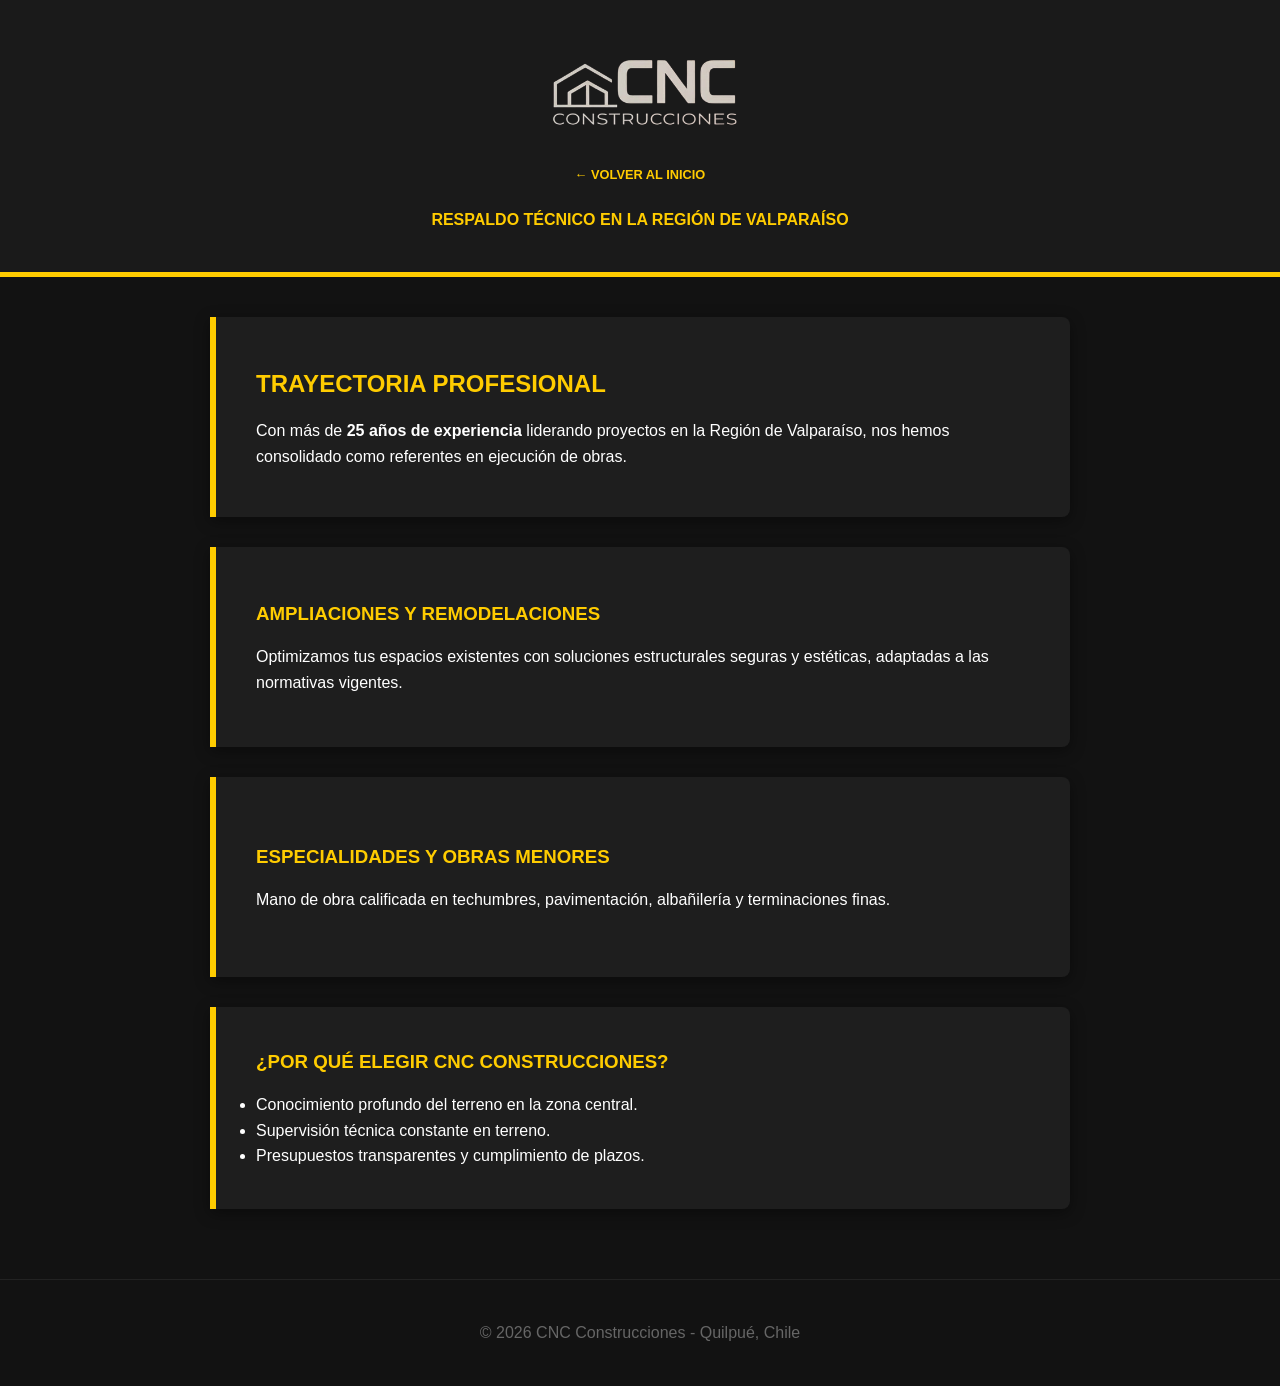
==== construccion.html @ 21a9d6a6 "Reparacion de codigos" ====
<!DOCTYPE html>
<html lang="es">
<head>
    <meta charset="UTF-8">
    <meta name="viewport" content="width=device-width, initial-scale=1.0">
    <title>Construcción - CNC Construcciones</title>
    <link rel="stylesheet" href="style.css">
</head>
<body>
    <header>
        <img src="img/logo.png" alt="Logo CNC Construcciones" class="logo-img">
        <nav><a href="index.html">← Volver al Inicio</a></nav>
        <h1>CNC CONSTRUCCIONES</h1>
        <p>Respaldo Técnico en la Región de Valparaíso</p>
    </header>

    <main>
        <div class="item">
            <h2>Trayectoria Profesional</h2>
            <p>Con más de <strong>25 años de experiencia</strong> liderando proyectos en la Región de Valparaíso, nos hemos consolidado como referentes en ejecución de obras.</p>
        </div>

        <div class="item">
            <h3>Ampliaciones y Remodelaciones</h3>
            <p>Optimizamos tus espacios existentes con soluciones estructurales seguras y estéticas, adaptadas a las normativas vigentes.</p>
        </div>

        <div class="item">
            <h3>Especialidades y Obras Menores</h3>
            <p>Mano de obra calificada en techumbres, pavimentación, albañilería y terminaciones finas.</p>
        </div>

        <div class="item">
            <h3>¿Por qué elegir CNC Construcciones?</h3>
            <ul class="feature-list">
                <li>Conocimiento profundo del terreno en la zona central.</li>
                <li>Supervisión técnica constante en terreno.</li>
                <li>Presupuestos transparentes y cumplimiento de plazos.</li>
            </ul>
        </div>
    </main>

    <footer>
        <p>&copy; <span id="year"></span> CNC Construcciones - Quilpué, Chile</p>
    </footer>

    <script>
        document.getElementById("year").textContent = new Date().getFullYear();
    </script>
</body>
</html>
---- style.css ----
/* 1. RESET Y BASE */
* {
    margin: 0;
    padding: 0;
    box-sizing: border-box;
}

body {
    background-color: #121212;
    color: #ffffff;
    font-family: 'Segoe UI', Roboto, Helvetica, Arial, sans-serif;
    line-height: 1.6;
    display: flex;
    flex-direction: column;
    min-height: 100vh;
}

/* 2. HEADER Y LOGO */
header {
    background: #1a1a1a;
    padding: 40px 20px;
    text-align: center;
    border-bottom: 5px solid #ffcc00;
    display: flex;
    flex-direction: column;
    align-items: center;
}

.logo-img {
    max-width: 220px;
    height: auto;
    margin-bottom: 10px;
}

header h1 {
    font-size: 2.8rem;
    color: #fff;
    text-transform: uppercase;
    letter-spacing: 3px;
    margin-bottom: 10px;
    position: absolute; width: 1px; height: 1px; overflow: hidden;
}

header p {
    color: #ffcc00;
    font-weight: bold;
    text-transform: uppercase;
}

nav {
    text-align: center;
    padding: 20px;
}

nav a {
    color: #ffcc00;
    text-decoration: none;
    font-weight: bold;
    text-transform: uppercase;
    font-size: 0.8rem;
}

/* 3. PÁGINA DE INICIO (Panel de 4 Tarjetas) */
.panel-container {
    display: flex;
    justify-content: center;
    align-items: stretch;
    gap: 20px;
    max-width: 1300px;
    margin: 0 auto;
    padding: 60px 20px;
    flex-wrap: wrap;
}

.card-link {
    text-decoration: none;
    display: flex;
    flex: 1;
    min-width: 280px;
    max-width: 320px;
}

.card {
    background: #1e1e1e;
    border: 1px solid #333;
    padding: 40px 30px;
    width: 100%;
    text-align: center;
    transition: 0.4s ease;
    display: flex;
    flex-direction: column;
    justify-content: center;
    min-height: 380px;
    border-radius: 4px;
}

.card:hover {
    border-color: #ffcc00;
    transform: translateY(-8px);
    box-shadow: 0 10px 30px rgba(0,0,0,0.6);
}

.card h2 {
    color: #ffcc00;
    margin-bottom: 20px;
    text-transform: uppercase;
}

.card p {
    color: #ffffff;
    font-size: 1.05rem;
}

/* 4. BOTONES DE CONTACTO */
.contact-card {
    border: 2px solid #ffcc00;
}

.contact-btn {
    display: block;
    background: #28a745;
    color: white !important;
    text-decoration: none;
    padding: 12px;
    margin: 8px 0;
    border-radius: 4px;
    font-size: 0.85rem;
    font-weight: bold;
    transition: 0.3s;
}

.contact-btn:hover {
    background: #218838;
    transform: scale(1.05);
}

.email-btn {
    background: #333;
    border: 1px solid #ffcc00;
}

.email-btn:hover {
    background: #ffcc00;
    color: #000 !important;
}

/* 5. PÁGINAS INTERNAS (Construcción, Corretaje, Nosotros) */
main:not(.panel-container) {
    max-width: 900px;
    margin: 0 auto;
    padding: 40px 20px;
    width: 100%;
}

.item {
    background: #1e1e1e;
    margin-bottom: 30px;
    padding: 40px;
    border-left: 6px solid #ffcc00;
    border-radius: 0 8px 8px 0;
    box-shadow: 0 4px 15px rgba(0,0,0,0.4);
    min-height: 200px;
    display: flex;
    flex-direction: column;
    justify-content: center;
}

.item h2, .item h3 {
    color: #ffcc00;
    margin-bottom: 15px;
    text-transform: uppercase;
}

/* ESTADOS DE CORRETAJE */
.estado {
    display: inline-block;
    padding: 6px 15px;
    font-weight: bold;
    font-size: 0.85rem;
    text-transform: uppercase;
    border-radius: 4px;
    margin-bottom: 15px;
}

.disponible {
    background-color: #28a745 !important; /* Verde */
    color: #ffffff !important;
}

.vendido {
    background-color: #dc3545 !important; /* Rojo */
    color: #ffffff !important;
}

/* 6. FOOTER */
footer {
    margin-top: auto;
    padding: 40px;
    text-align: center;
    color: #666;
    border-top: 1px solid #222;
}

/* 7. RESPONSIVE */
@media (max-width: 768px) {
    header h1 { font-size: 2rem; }
    .card-link { max-width: 100%; }
}
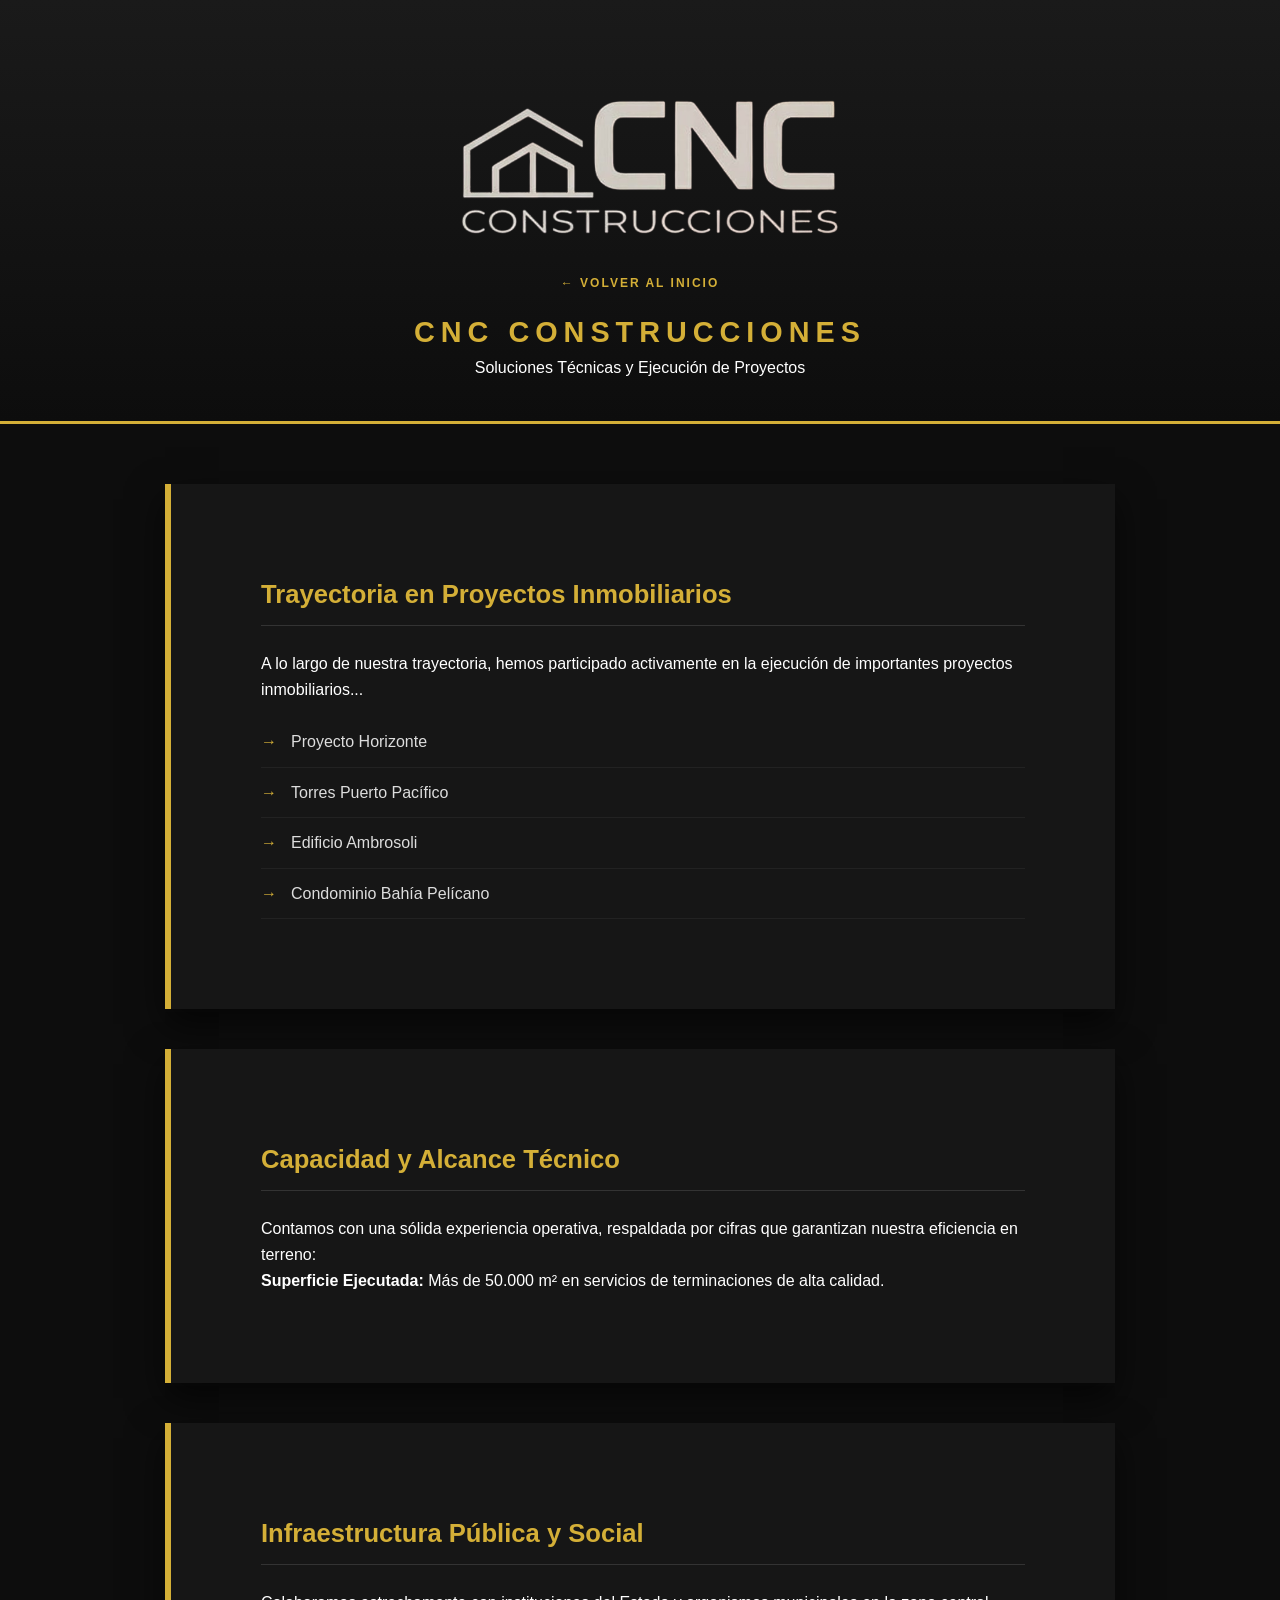
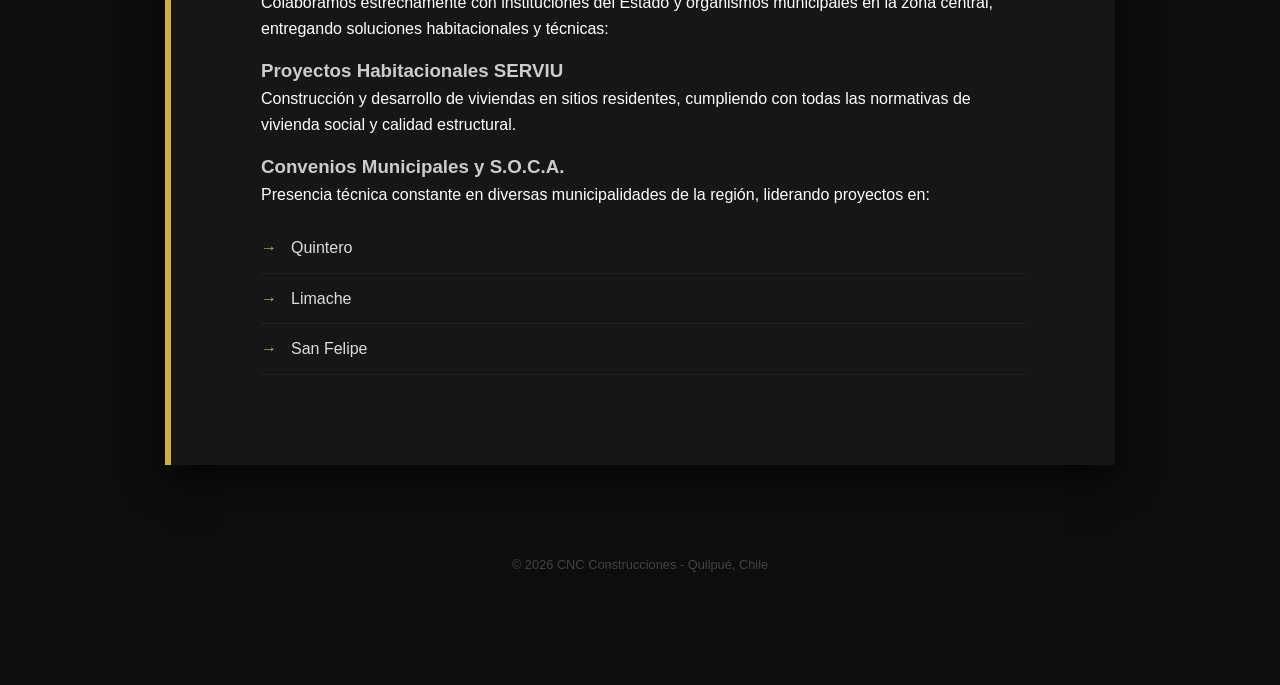
==== commit 777d3613: "Avance con arreglos en la identidad de imagen" ====
--- a/construccion.html
+++ b/construccion.html
@@ -8,44 +8,56 @@
 </head>
 <body>
     <header>
-        <img src="img/logo.png" alt="Logo CNC Construcciones" class="logo-img">
+        <img src="img/logo.png" alt="Logo CNC" class="logo-img">
         <nav><a href="index.html">← Volver al Inicio</a></nav>
         <h1>CNC CONSTRUCCIONES</h1>
-        <p>Respaldo Técnico en la Región de Valparaíso</p>
+        <p>Soluciones Técnicas y Ejecución de Proyectos</p>
     </header>
 
     <main>
-        <div class="item">
-            <h2>Trayectoria Profesional</h2>
-            <p>Con más de <strong>25 años de experiencia</strong> liderando proyectos en la Región de Valparaíso, nos hemos consolidado como referentes en ejecución de obras.</p>
+      <div class="item item-construccion">
+    <div class="perfil-texto">
+        <h2>Trayectoria en Proyectos Inmobiliarios</h2>
+        <p>A lo largo de nuestra trayectoria, hemos participado activamente en la ejecución de importantes proyectos inmobiliarios...</p>
+        <ul>
+            <li>Proyecto Horizonte</li>
+            <li>Torres Puerto Pacífico</li>
+            <li>Edificio Ambrosoli</li>
+            <li>Condominio Bahía Pelícano</li>
+        </ul>
+    </div>
+</div>
+
+       <div class="item item-construccion">
+    <div class="perfil-texto">
+        <h2>Capacidad y Alcance Técnico</h2>
+        <p>Contamos con una sólida experiencia operativa, respaldada por cifras que garantizan nuestra eficiencia en terreno:</p>
+        <div class="propiedad-info">
+            <p><strong>Superficie Ejecutada:</strong> Más de 50.000 m² en servicios de terminaciones de alta calidad.</p>
         </div>
+    </div>
+</div>
 
-        <div class="item">
-            <h3>Ampliaciones y Remodelaciones</h3>
-            <p>Optimizamos tus espacios existentes con soluciones estructurales seguras y estéticas, adaptadas a las normativas vigentes.</p>
-        </div>
+<div class="item item-construccion">
+    <div class="perfil-texto">
+        <h2>Infraestructura Pública y Social</h2>
+        <p>Colaboramos estrechamente con instituciones del Estado y organismos municipales en la zona central, entregando soluciones habitacionales y técnicas:</p>
+        
+        <h3 style="color: #ccc; margin-top: 15px;">Proyectos Habitacionales SERVIU</h3>
+        <p>Construcción y desarrollo de viviendas en sitios residentes, cumpliendo con todas las normativas de vivienda social y calidad estructural.</p>
 
-        <div class="item">
-            <h3>Especialidades y Obras Menores</h3>
-            <p>Mano de obra calificada en techumbres, pavimentación, albañilería y terminaciones finas.</p>
-        </div>
-
-        <div class="item">
-            <h3>¿Por qué elegir CNC Construcciones?</h3>
-            <ul class="feature-list">
-                <li>Conocimiento profundo del terreno en la zona central.</li>
-                <li>Supervisión técnica constante en terreno.</li>
-                <li>Presupuestos transparentes y cumplimiento de plazos.</li>
-            </ul>
-        </div>
-    </main>
+        <h3 style="color: #ccc; margin-top: 15px;">Convenios Municipales y S.O.C.A.</h3>
+        <p>Presencia técnica constante en diversas municipalidades de la región, liderando proyectos en:</p>
+        <ul>
+            <li>Quintero</li>
+            <li>Limache</li>
+            <li>San Felipe</li>
+        </ul>
+    </div>
+</div>
 
     <footer>
-        <p>&copy; <span id="year"></span> CNC Construcciones - Quilpué, Chile</p>
+        <p>&copy; 2026 CNC Construcciones - Quilpué, Chile</p>
     </footer>
-
-    <script>
-        document.getElementById("year").textContent = new Date().getFullYear();
-    </script>
 </body>
 </html>
--- a/style.css
+++ b/style.css
@@ -1,208 +1,128 @@
-/* 1. RESET Y BASE */
-* {
-    margin: 0;
-    padding: 0;
-    box-sizing: border-box;
+/* --- RESET Y BASES --- */
+* { margin: 0; padding: 0; box-sizing: border-box; }
+body { 
+    background-color: #0d0d0d; 
+    color: #ffffff; 
+    font-family: 'Segoe UI', Roboto, Helvetica, Arial, sans-serif;
+    line-height: 1.6; 
 }
 
-body {
-    background-color: #121212;
-    color: #ffffff;
-    font-family: 'Segoe UI', Roboto, Helvetica, Arial, sans-serif;
-    line-height: 1.6;
-    display: flex;
-    flex-direction: column;
-    min-height: 100vh;
+/* --- HEADER (450px y Sin Morado) --- */
+header { 
+    background: linear-gradient(to bottom, #1a1a1a, #0d0d0d);
+    padding: 60px 20px 40px 20px; 
+    text-align: center; 
+    border-bottom: 3px solid #d4af37; 
 }
 
-/* 2. HEADER Y LOGO */
-header {
-    background: #1a1a1a;
-    padding: 40px 20px;
-    text-align: center;
-    border-bottom: 5px solid #ffcc00;
-    display: flex;
-    flex-direction: column;
-    align-items: center;
+.logo-img { 
+    max-width: 450px; 
+    margin-bottom: 15px;
+    opacity: 1;
 }
 
-.logo-img {
-    max-width: 220px;
-    height: auto;
-    margin-bottom: 10px;
+header nav { margin-bottom: 15px; }
+header nav a, header nav a:visited {
+    color: #d4af37 !important; 
+    text-decoration: none;
+    font-weight: 600;
+    text-transform: uppercase;
+    font-size: 0.75rem;
+    letter-spacing: 2px;
+}
+header nav a:hover { color: #ffffff !important; }
+
+header h1 { 
+    font-size: 1.8rem; 
+    letter-spacing: 6px; 
+    color: #d4af37; 
+    text-transform: uppercase;
+    font-weight: 700;
 }
 
-header h1 {
-    font-size: 2.8rem;
-    color: #fff;
-    text-transform: uppercase;
-    letter-spacing: 3px;
-    margin-bottom: 10px;
-    position: absolute; width: 1px; height: 1px; overflow: hidden;
+/* --- INDEX: LAS 3 TARJETAS --- */
+.panel-container { 
+    display: flex; justify-content: center; gap: 25px; 
+    max-width: 1100px; margin: 60px auto; padding: 0 20px; flex-wrap: wrap;
 }
 
-header p {
-    color: #ffcc00;
-    font-weight: bold;
-    text-transform: uppercase;
+.card-link { 
+    text-decoration: none !important; 
+    display: flex; flex: 1; min-width: 300px; max-width: 350px; color: #ffffff !important; 
 }
 
-nav {
-    text-align: center;
-    padding: 20px;
+.card { 
+    background: #161616; border: 1px solid #2a2a2a; padding: 50px 35px; text-align: center; 
+    min-height: 380px; border-radius: 4px; display: flex; flex-direction: column; 
+    justify-content: center; transition: 0.4s ease; box-shadow: 0 10px 20px rgba(0,0,0,0.5);
+}
+.card:hover { border-color: #d4af37; transform: translateY(-5px); }
+.card h2 { color: #d4af37 !important; font-size: 1.3rem; margin-bottom: 20px; text-transform: uppercase; }
+
+/* --- CONTACTO INDEX (BOTONES VERDES HORIZONTALES) --- */
+.contacto-container {
+    background: #111; border-top: 1px solid #2a2a2a; border-bottom: 1px solid #2a2a2a;
+    padding: 60px 20px; margin-top: 60px; text-align: center;
+}
+.contacto-container h2 { color: #d4af37; letter-spacing: 4px; margin-bottom: 30px; font-size: 1.5rem; text-transform: uppercase; }
+
+.contacto-flex { display: flex; justify-content: center; gap: 20px; max-width: 1100px; margin: 0 auto; flex-wrap: wrap; }
+
+.contact-btn {
+    flex: 1; min-width: 250px; max-width: 300px;
+    background: #155d27 !important; color: #ffffff !important;
+    padding: 18px; border-radius: 2px; font-size: 0.9rem; font-weight: 700;
+    text-transform: uppercase; transition: 0.3s; text-decoration: none !important; text-align: center;
+}
+.contact-btn:hover { background: #1e7e34 !important; transform: translateY(-2px); }
+.email-btn { background: transparent !important; border: 1px solid #d4af37 !important; color: #d4af37 !important; }
+
+/* --- SECCIONES INTERNAS (NOSOTROS / CONSTRUCCIÓN) --- */
+main:not(.panel-container) { display: flex; flex-direction: column; align-items: center; padding: 60px 20px; }
+
+.item {
+    background: #161616; margin-bottom: 40px; width: 950px;
+    border-left: 6px solid #d4af37; display: flex;
+    box-shadow: 0 15px 35px rgba(0,0,0,0.6); overflow: hidden;
 }
 
-nav a {
-    color: #ffcc00;
-    text-decoration: none;
-    font-weight: bold;
-    text-transform: uppercase;
-    font-size: 0.8rem;
+.item-construccion { flex-direction: column !important; height: auto !important; padding: 40px !important; }
+.col-izquierda { width: 350px; min-width: 350px; }
+.foto-nosotros { width: 100%; height: 100%; object-fit: cover; }
+
+.perfil-texto { padding: 50px; flex: 1; display: flex; flex-direction: column; justify-content: center; }
+.perfil-texto h2 { color: #d4af37; font-size: 1.6rem; margin-bottom: 25px; border-bottom: 1px solid #333; padding-bottom: 10px; }
+
+/* --- GALERÍA CORRETAJE (PREVISTAS Y MODAL) --- */
+.galeria-fotos { display: flex; gap: 15px; margin: 25px 0; flex-wrap: wrap; }
+.foto-contenedor {
+    width: 250px; height: 180px; cursor: pointer; border: 2px solid #2a2a2a;
+    overflow: hidden; border-radius: 4px; transition: 0.3s;
 }
+.foto-contenedor:hover { border-color: #d4af37; }
+.thumb { width: 100%; height: 100%; object-fit: cover; }
 
-/* 3. PÁGINA DE INICIO (Panel de 4 Tarjetas) */
-.panel-container {
-    display: flex;
-    justify-content: center;
-    align-items: stretch;
-    gap: 20px;
-    max-width: 1300px;
-    margin: 0 auto;
-    padding: 60px 20px;
-    flex-wrap: wrap;
+.modal {
+    display: none; position: fixed; z-index: 9999; left: 0; top: 0;
+    width: 100%; height: 100%; background-color: rgba(0,0,0,0.9);
+    justify-content: center; align-items: center; /* ESTO CENTRA LA BURBUJA */
 }
+.modal-content { max-width: 85%; max-height: 85vh; border: 3px solid #d4af37; border-radius: 4px; }
 
-.card-link {
-    text-decoration: none;
-    display: flex;
-    flex: 1;
-    min-width: 280px;
-    max-width: 320px;
-}
+.close, .prev, .next { color: #d4af37; font-size: 40px; font-weight: bold; position: absolute; cursor: pointer; text-decoration: none; }
+.close { top: 20px; right: 40px; }
+.prev { left: 30px; top: 50%; transform: translateY(-50%); }
+.next { right: 30px; top: 50%; transform: translateY(-50%); }
 
-.card {
-    background: #1e1e1e;
-    border: 1px solid #333;
-    padding: 40px 30px;
-    width: 100%;
-    text-align: center;
-    transition: 0.4s ease;
-    display: flex;
-    flex-direction: column;
-    justify-content: center;
-    min-height: 380px;
-    border-radius: 4px;
-}
+/* VIÑETAS */
+.perfil-texto ul { list-style: none; margin-top: 15px; }
+.perfil-texto li { padding: 12px 0 12px 30px; border-bottom: 1px solid #222; position: relative; color: #ddd; }
+.perfil-texto li::before { content: "→"; color: #d4af37; position: absolute; left: 0; font-weight: bold; }
 
-.card:hover {
-    border-color: #ffcc00;
-    transform: translateY(-8px);
-    box-shadow: 0 10px 30px rgba(0,0,0,0.6);
-}
+footer { padding: 50px; text-align: center; color: #444; font-size: 0.8rem; }
 
-.card h2 {
-    color: #ffcc00;
-    margin-bottom: 20px;
-    text-transform: uppercase;
-}
-
-.card p {
-    color: #ffffff;
-    font-size: 1.05rem;
-}
-
-/* 4. BOTONES DE CONTACTO */
-.contact-card {
-    border: 2px solid #ffcc00;
-}
-
-.contact-btn {
-    display: block;
-    background: #28a745;
-    color: white !important;
-    text-decoration: none;
-    padding: 12px;
-    margin: 8px 0;
-    border-radius: 4px;
-    font-size: 0.85rem;
-    font-weight: bold;
-    transition: 0.3s;
-}
-
-.contact-btn:hover {
-    background: #218838;
-    transform: scale(1.05);
-}
-
-.email-btn {
-    background: #333;
-    border: 1px solid #ffcc00;
-}
-
-.email-btn:hover {
-    background: #ffcc00;
-    color: #000 !important;
-}
-
-/* 5. PÁGINAS INTERNAS (Construcción, Corretaje, Nosotros) */
-main:not(.panel-container) {
-    max-width: 900px;
-    margin: 0 auto;
-    padding: 40px 20px;
-    width: 100%;
-}
-
-.item {
-    background: #1e1e1e;
-    margin-bottom: 30px;
-    padding: 40px;
-    border-left: 6px solid #ffcc00;
-    border-radius: 0 8px 8px 0;
-    box-shadow: 0 4px 15px rgba(0,0,0,0.4);
-    min-height: 200px;
-    display: flex;
-    flex-direction: column;
-    justify-content: center;
-}
-
-.item h2, .item h3 {
-    color: #ffcc00;
-    margin-bottom: 15px;
-    text-transform: uppercase;
-}
-
-/* ESTADOS DE CORRETAJE */
-.estado {
-    display: inline-block;
-    padding: 6px 15px;
-    font-weight: bold;
-    font-size: 0.85rem;
-    text-transform: uppercase;
-    border-radius: 4px;
-    margin-bottom: 15px;
-}
-
-.disponible {
-    background-color: #28a745 !important; /* Verde */
-    color: #ffffff !important;
-}
-
-.vendido {
-    background-color: #dc3545 !important; /* Rojo */
-    color: #ffffff !important;
-}
-
-/* 6. FOOTER */
-footer {
-    margin-top: auto;
-    padding: 40px;
-    text-align: center;
-    color: #666;
-    border-top: 1px solid #222;
-}
-
-/* 7. RESPONSIVE */
-@media (max-width: 768px) {
-    header h1 { font-size: 2rem; }
-    .card-link { max-width: 100%; }
+@media (max-width: 950px) {
+    .item { width: 100%; flex-direction: column; }
+    .col-izquierda { width: 100%; height: 250px; }
+    .contacto-flex { flex-direction: column; align-items: center; }
 }
